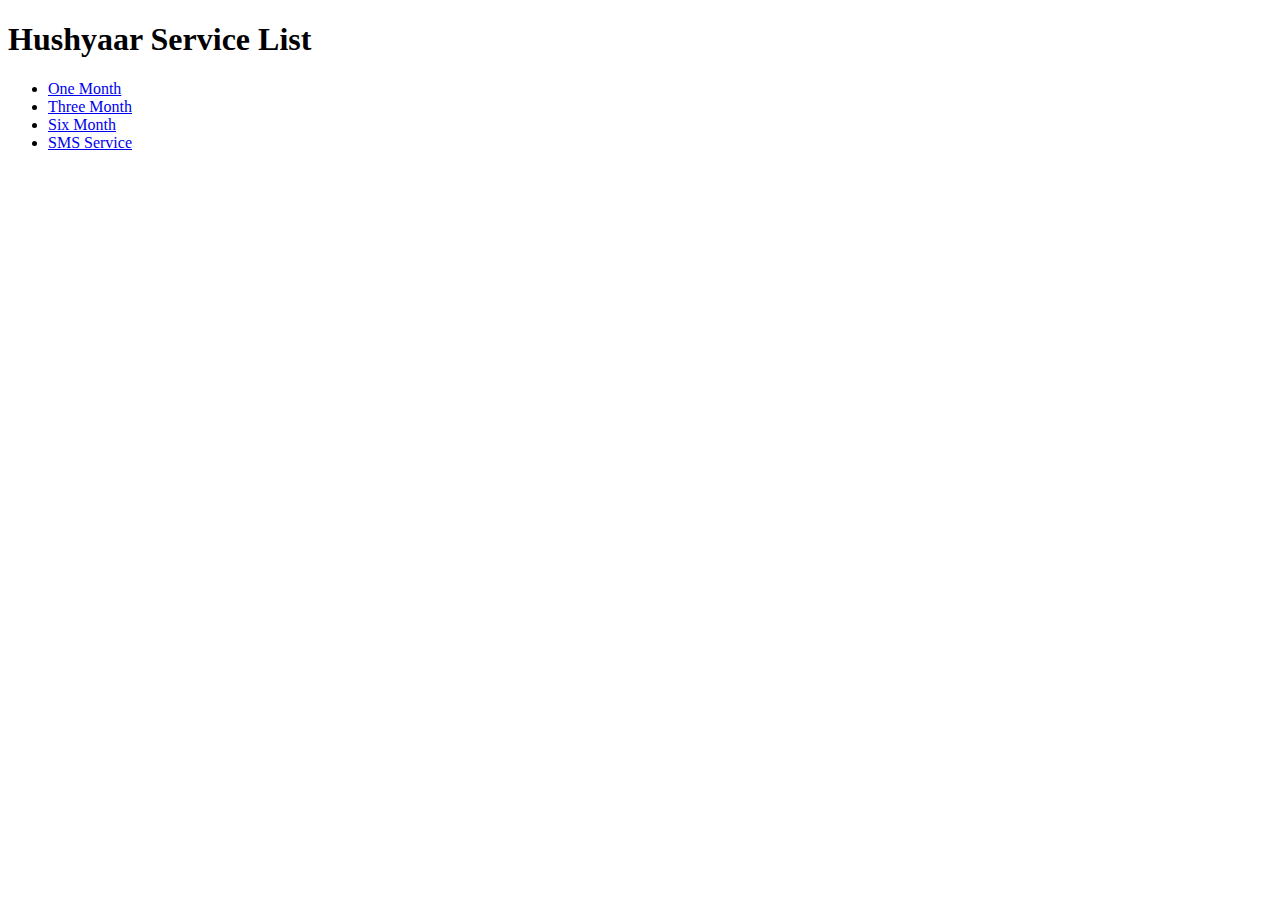
==== index.html @ 7b8ae9e4 "add site structure in repo" ====
<!DOCTYPE html>
<html lang="en">
<head>
    <meta charset="UTF-8">
    <meta http-equiv="X-UA-Compatible" content="IE=edge">
    <meta name="viewport" content="width=device-width, initial-scale=1.0">
    <title>Document</title>
</head>
<body>
    <h1>
        Hushyaar Service List
    </h1>
    <ul>
        <li>
            <a
                href="/OneMonth.html"
            >
                One Month
            </a>
        </li>
        <li>
            <a
                href="/ThreeMonth.html"
            >
                Three Month
            </a>
        </li>
        <li>
            <a
                href="/SixMonth.html"
            >
                Six Month
            </a>
        </li>
        <li>
            <a
                href="/SMS.html"
            >
                SMS Service
            </a>
        </li>
    </ul>
</body>
</html>
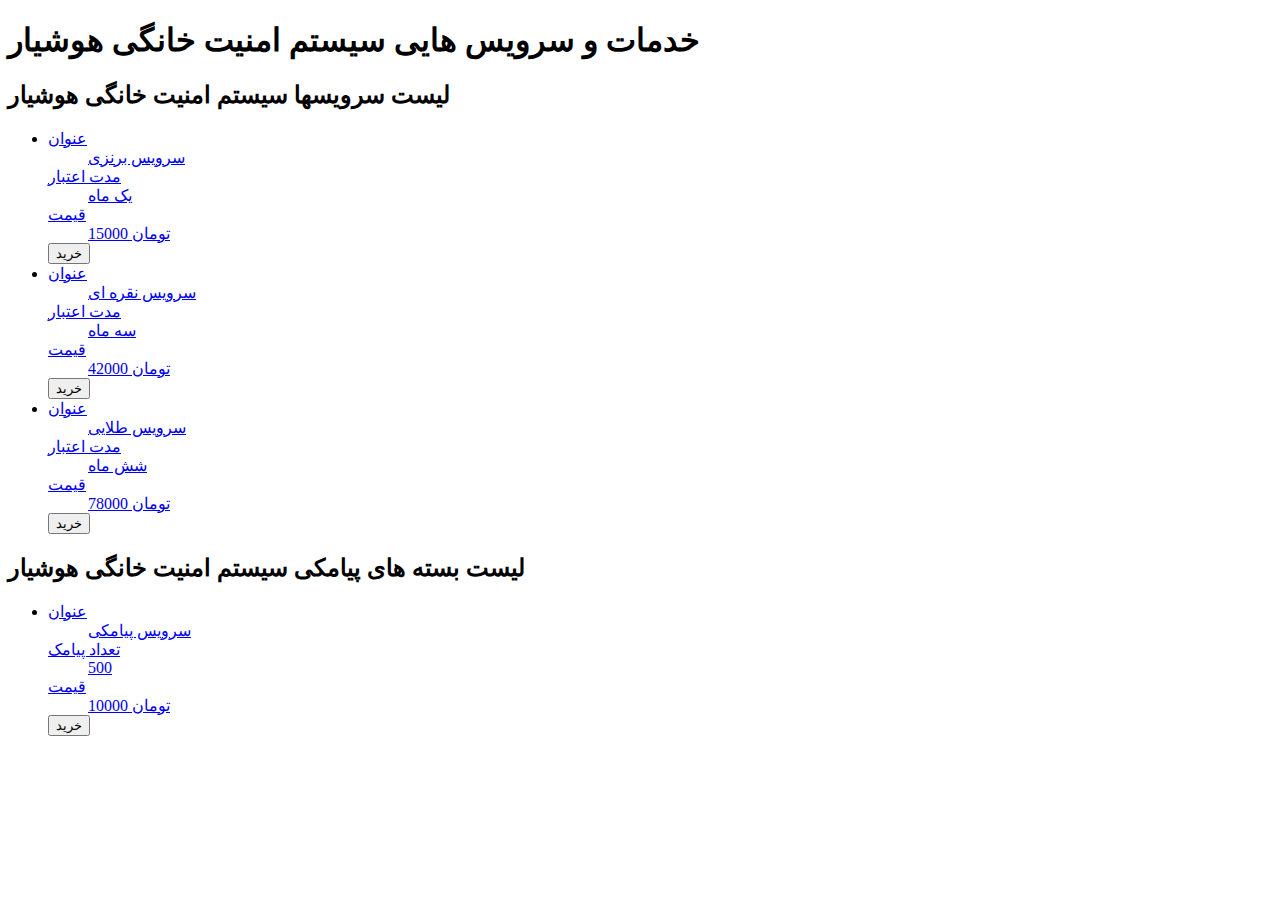
==== commit f07f726c: "add main structure" ====
--- a/index.html
+++ b/index.html
@@ -8,37 +8,162 @@
 </head>
 <body>
     <h1>
-        Hushyaar Service List
+        خدمات و سرویس هایی سیستم امنیت خانگی هوشیار
     </h1>
-    <ul>
-        <li>
-            <a
-                href="/OneMonth.html"
-            >
-                One Month
-            </a>
-        </li>
-        <li>
-            <a
-                href="/ThreeMonth.html"
-            >
-                Three Month
-            </a>
-        </li>
-        <li>
-            <a
-                href="/SixMonth.html"
-            >
-                Six Month
-            </a>
-        </li>
-        <li>
-            <a
-                href="/SMS.html"
-            >
-                SMS Service
-            </a>
-        </li>
-    </ul>
+    <section>
+        <h2>
+            لیست سرویسها سیستم امنیت خانگی هوشیار
+        </h2>
+        <ul>
+            <li>
+                <a
+                    href="/bronze.html"
+                >
+                    <dl>
+                        <dt>
+                            عنوان
+                        </dt>
+                        <dd>
+                            سرویس برنزی
+                        </dd>
+
+                        <dt>
+                            مدت اعتبار
+                        </dt>
+                        <dd>
+                            یک ماه
+                        </dd>
+
+                        <dt>
+                            قیمت
+                        </dt>
+                        <dd>
+                            15000 تومان
+                        </dd>
+                    </dl>
+
+                    <button
+                        type="button"
+                    >
+                        خرید
+                    </button>
+                </a>
+            </li>
+            <li>
+                <a
+                    href="/silver.html"
+                >
+                    <dl>
+                        <dt>
+                            عنوان
+                        </dt>
+                        <dd>
+                            سرویس نقره ای
+                        </dd>
+
+                        <dt>
+                            مدت اعتبار
+                        </dt>
+                        <dd>
+                            سه ماه
+                        </dd>
+
+                        <dt>
+                            قیمت
+                        </dt>
+                        <dd>
+                            42000 تومان
+                        </dd>
+                    </dl>
+
+                    <button
+                        type="button"
+                    >
+                        خرید
+                    </button>
+                    
+                </a>
+            </li>
+            <li>
+                <a
+                    href="/gold.html"
+                >
+                    <dl>
+                        <dt>
+                            عنوان
+                        </dt>
+                        <dd>
+                            سرویس طلایی
+                        </dd>
+
+                        <dt>
+                            مدت اعتبار
+                        </dt>
+                        <dd>
+                            شش ماه
+                        </dd>
+
+                        <dt>
+                            قیمت
+                        </dt>
+                        <dd>
+                            78000 تومان
+                        </dd>
+                    </dl>
+
+                    <button
+                        type="button"
+                    >
+                        خرید
+                    </button>
+                    
+                </a>
+            </li>
+        </ul>
+    </section>
+
+    <section>
+        <h2>
+            لیست بسته های پیامکی سیستم امنیت خانگی هوشیار
+        </h2>
+        <ul>
+            <li>
+                <a
+                    href="/SMS.html"
+                >
+                    <dl>
+                        <dt>
+                            عنوان
+                        </dt>
+                        <dd>
+                            سرویس پیامکی
+                        </dd>
+
+                        <dt>
+                           تعداد پیامک
+                        </dt>
+                        <dd>
+                            500
+                        </dd>
+
+                        <dt>
+                            قیمت
+                        </dt>
+                        <dd>
+                            10000 تومان
+                        </dd>
+                    </dl>
+
+                    <button
+                        type="button"
+                    >
+                        خرید
+                    </button>
+                    
+                </a>
+            </li>
+        </ul>
+    </section>
+    
 </body>
 </html>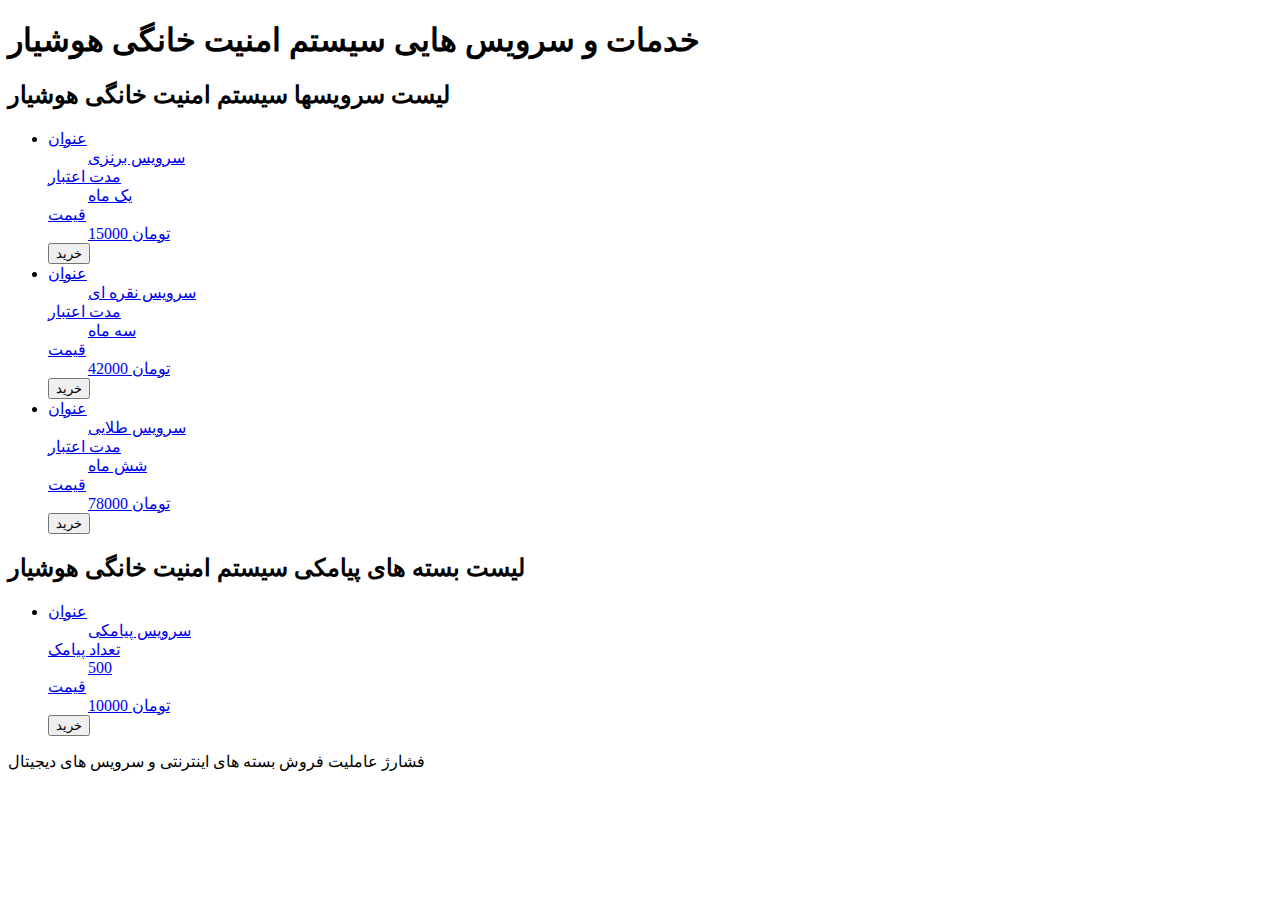
==== commit 20335e48: "add footer" ====
--- a/index.html
+++ b/index.html
@@ -164,6 +164,9 @@
             </li>
         </ul>
     </section>
+    <footer>
+        فشارژ عاملیت فروش بسته های اینترنتی و سرویس های دیجیتال
+    </footer>
     
 </body>
 </html>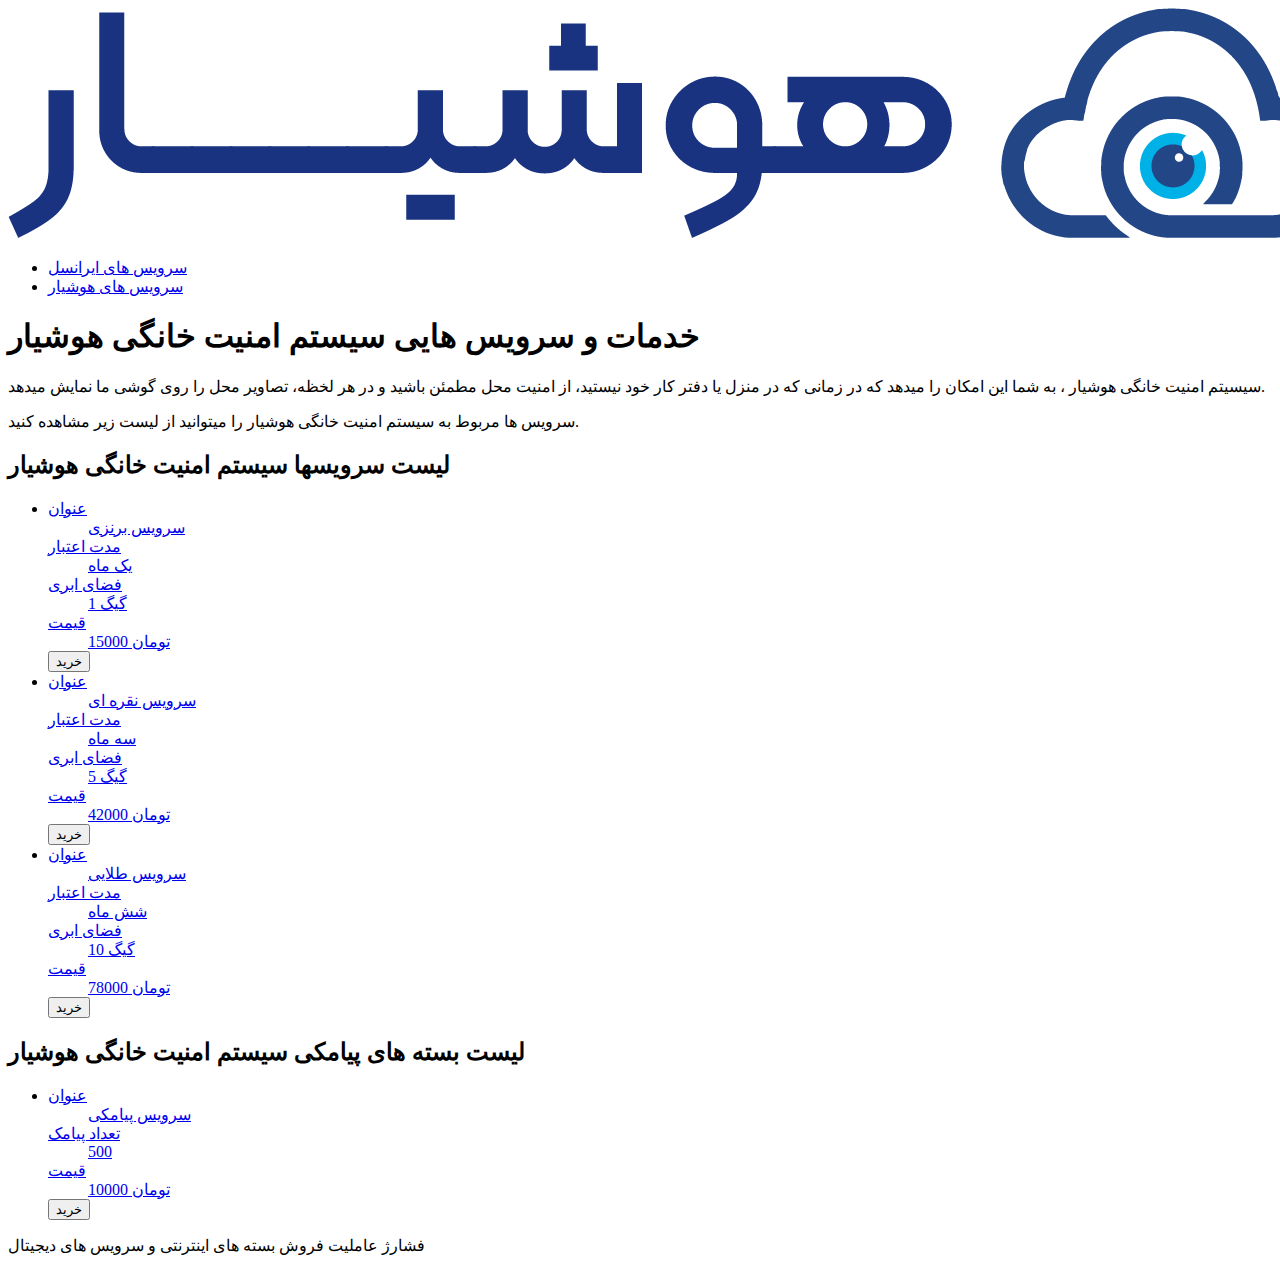
==== commit fd3f6d78: "add more content" ====
--- a/index.html
+++ b/index.html
@@ -3,167 +3,224 @@
 <head>
     <meta charset="UTF-8">
     <meta http-equiv="X-UA-Compatible" content="IE=edge">
-    <meta name="viewport" content="width=device-width, initial-scale=1.0">
+    <meta name="viewport" content="width=device-width, initial-scale=1, initial-scale=1.0, maximum-scale=1.0, user-scalable=0">
     <title>Document</title>
+    <link rel="stylesheet" href="/statics/css/index.css">
 </head>
 <body>
-    <h1>
-        خدمات و سرویس هایی سیستم امنیت خانگی هوشیار
-    </h1>
-    <section>
-        <h2>
-            لیست سرویسها سیستم امنیت خانگی هوشیار
-        </h2>
+    <nav>
+        <img
+            src="/statics/img/hushyaarLogo.png" 
+            alt="سیستم امنیت خانگی هوشیار"
+        >
         <ul>
             <li>
                 <a
-                    href="/bronze.html"
+                    href="https://irancellinternet.fecharge.ir/"
                 >
-                    <dl>
-                        <dt>
-                            عنوان
-                        </dt>
-                        <dd>
-                            سرویس برنزی
-                        </dd>
-
-                        <dt>
-                            مدت اعتبار
-                        </dt>
-                        <dd>
-                            یک ماه
-                        </dd>
-
-                        <dt>
-                            قیمت
-                        </dt>
-                        <dd>
-                            15000 تومان
-                        </dd>
-                    </dl>
-
-                    <button
-                        type="button"
-                    >
-                        خرید
-                    </button>
+                    سرویس های ایرانسل
                 </a>
+                
             </li>
             <li>
                 <a
-                    href="/silver.html"
+                    href="https://hushyaar.fecharge.ir/"
                 >
-                    <dl>
-                        <dt>
-                            عنوان
-                        </dt>
-                        <dd>
-                            سرویس نقره ای
-                        </dd>
-
-                        <dt>
-                            مدت اعتبار
-                        </dt>
-                        <dd>
-                            سه ماه
-                        </dd>
-
-                        <dt>
-                            قیمت
-                        </dt>
-                        <dd>
-                            42000 تومان
-                        </dd>
-                    </dl>
-
-                    <button
-                        type="button"
-                    >
-                        خرید
-                    </button>
-                    
-                </a>
-            </li>
-            <li>
-                <a
-                    href="/gold.html"
-                >
-                    <dl>
-                        <dt>
-                            عنوان
-                        </dt>
-                        <dd>
-                            سرویس طلایی
-                        </dd>
-
-                        <dt>
-                            مدت اعتبار
-                        </dt>
-                        <dd>
-                            شش ماه
-                        </dd>
-
-                        <dt>
-                            قیمت
-                        </dt>
-                        <dd>
-                            78000 تومان
-                        </dd>
-                    </dl>
-
-                    <button
-                        type="button"
-                    >
-                        خرید
-                    </button>
-                    
+                    سرویس های هوشیار
                 </a>
             </li>
         </ul>
-    </section>
-
-    <section>
-        <h2>
-            لیست بسته های پیامکی سیستم امنیت خانگی هوشیار
-        </h2>
-        <ul>
-            <li>
-                <a
-                    href="/SMS.html"
-                >
-                    <dl>
-                        <dt>
-                            عنوان
-                        </dt>
-                        <dd>
-                            سرویس پیامکی
-                        </dd>
-
-                        <dt>
-                           تعداد پیامک
-                        </dt>
-                        <dd>
-                            500
-                        </dd>
-
-                        <dt>
-                            قیمت
-                        </dt>
-                        <dd>
-                            10000 تومان
-                        </dd>
-                    </dl>
-
-                    <button
-                        type="button"
-                    >
-                        خرید
-                    </button>
-                    
-                </a>
-            </li>
-        </ul>
-    </section>
+    </nav>
+
+    <main>
+        <h1>
+            خدمات و سرویس هایی سیستم امنیت خانگی هوشیار
+        </h1>
+        <section>
+            <p>
+                سیسیتم امنیت خانگی هوشیار ، به شما این امکان را میدهد که در زمانی که در منزل یا دفتر کار خود نیستید، از امنیت محل مطمئن باشید و در هر لخظه، تصاویر محل را روی گوشی ما نمایش میدهد.
+            </p>
+
+            <p>
+                سرویس ها مربوط به سیستم امنیت خانگی هوشیار را میتوانید از لیست زیر مشاهده کنید.
+            </p>
+        </section>
+        <section>
+            <h2>
+                لیست سرویسها سیستم امنیت خانگی هوشیار
+            </h2>
+            <ul>
+                <li>
+                    <a
+                        href="/bronze.html"
+                    >
+                        <dl>
+                            <dt>
+                                عنوان
+                            </dt>
+                            <dd>
+                                سرویس برنزی
+                            </dd>
+
+                            <dt>
+                                مدت اعتبار
+                            </dt>
+                            <dd>
+                                یک ماه
+                            </dd>
+
+                            <dt>
+                                فضای ابری
+                            </dt>
+                            <dd>
+                                1 گیگ
+                            </dd>
+
+                            <dt>
+                                قیمت
+                            </dt>
+                            <dd>
+                                15000 تومان
+                            </dd>
+                        </dl>
+
+                        <button
+                            type="button"
+                        >
+                            خرید
+                        </button>
+                    </a>
+                </li>
+                <li>
+                    <a
+                        href="/silver.html"
+                    >
+                        <dl>
+                            <dt>
+                                عنوان
+                            </dt>
+                            <dd>
+                                سرویس نقره ای
+                            </dd>
+
+                            <dt>
+                                مدت اعتبار
+                            </dt>
+                            <dd>
+                                سه ماه
+                            </dd>
+
+                            <dt>
+                                فضای ابری
+                            </dt>
+                            <dd>
+                                5 گیگ
+                            </dd>
+
+                            <dt>
+                                قیمت
+                            </dt>
+                            <dd>
+                                42000 تومان
+                            </dd>
+                        </dl>
+
+                        <button
+                            type="button"
+                        >
+                            خرید
+                        </button>
+                        
+                    </a>
+                </li>
+                <li>
+                    <a
+                        href="/gold.html"
+                    >
+                        <dl>
+                            <dt>
+                                عنوان
+                            </dt>
+                            <dd>
+                                سرویس طلایی
+                            </dd>
+
+                            <dt>
+                                مدت اعتبار
+                            </dt>
+                            <dd>
+                                شش ماه
+                            </dd>
+
+                            <dt>
+                                فضای ابری
+                            </dt>
+                            <dd>
+                                10 گیگ
+                            </dd>
+
+                            <dt>
+                                قیمت
+                            </dt>
+                            <dd>
+                                78000 تومان
+                            </dd>
+                        </dl>
+
+                        <button
+                            type="button"
+                        >
+                            خرید
+                        </button>
+                        
+                    </a>
+                </li>
+            </ul>
+        </section>
+
+        <section>
+            <h2>
+                لیست بسته های پیامکی سیستم امنیت خانگی هوشیار
+            </h2>
+            <ul>
+                <li>
+                    <a
+                        href="/SMS.html"
+                    >
+                        <dl>
+                            <dt>
+                                عنوان
+                            </dt>
+                            <dd>
+                                سرویس پیامکی
+                            </dd>
+
+                            <dt>
+                            تعداد پیامک
+                            </dt>
+                            <dd>
+                                500
+                            </dd>
+
+                            <dt>
+                                قیمت
+                            </dt>
+                            <dd>
+                                10000 تومان
+                            </dd>
+                        </dl>
+
+                        <button
+                            type="button"
+                        >
+                            خرید
+                        </button>
+                        
+                    </a>
+                </li>
+            </ul>
+        </section>
+    </main>
     <footer>
         فشارژ عاملیت فروش بسته های اینترنتی و سرویس های دیجیتال
     </footer>
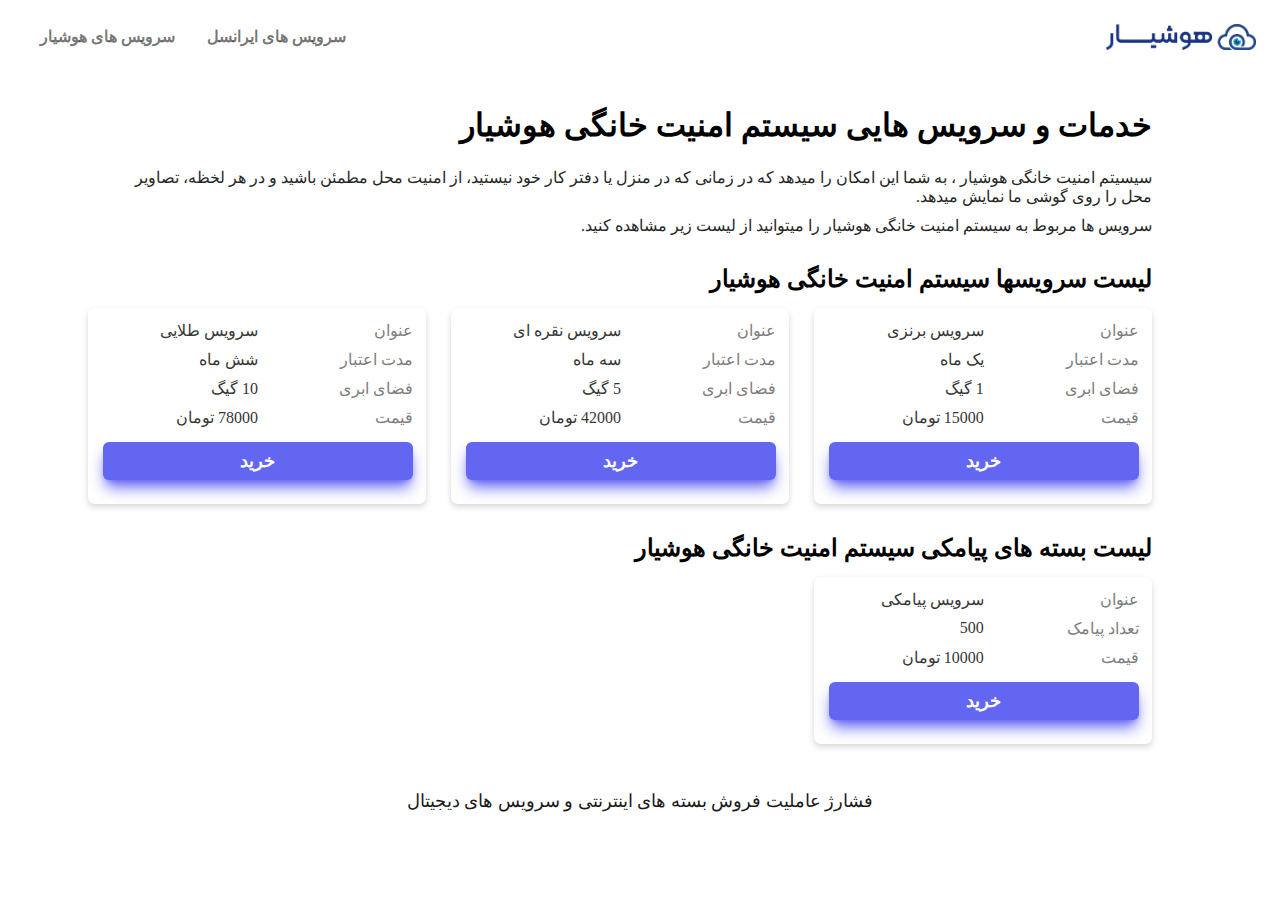
==== commit 07b91b80: "grid columns & normalize" ====
--- a/index.html
+++ b/index.html
@@ -1,12 +1,13 @@
 <!DOCTYPE html>
-<html lang="en">
+<html lang="en" dir="rtl">
 <head>
     <meta charset="UTF-8">
     <meta http-equiv="X-UA-Compatible" content="IE=edge">
     <meta name="viewport" content="width=device-width, initial-scale=1, initial-scale=1.0, maximum-scale=1.0, user-scalable=0">
-    <title>Document</title>
-    <link rel="stylesheet" href="/statics/css/index.css">
-</head>
+    <link rel="stylesheet" href="statics/css/main.css">
+    <title>
+        خرید آنلاین سرویس برنزی  سیستم امنیت خانگی هوشیار
+    </title></head>
 <body>
     <nav>
         <img
@@ -32,7 +33,7 @@
         </ul>
     </nav>
 
-    <main>
+    <main id="index" class="container">
         <h1>
             خدمات و سرویس هایی سیستم امنیت خانگی هوشیار
         </h1>
--- a/statics/css/main.css
+++ b/statics/css/main.css
@@ -0,0 +1,435 @@
+html,
+body,
+div,
+span,
+applet,
+object,
+iframe,
+h1,
+h2,
+h3,
+h4,
+h5,
+h6,
+p,
+blockquote,
+pre,
+a,
+abbr,
+acronym,
+address,
+big,
+cite,
+code,
+del,
+dfn,
+em,
+img,
+ins,
+kbd,
+q,
+s,
+samp,
+small,
+strike,
+strong,
+sub,
+sup,
+tt,
+var,
+b,
+u,
+i,
+center,
+dl,
+dt,
+dd,
+ol,
+ul,
+li,
+fieldset,
+form,
+label,
+legend,
+table,
+caption,
+tbody,
+tfoot,
+thead,
+tr,
+th,
+td,
+article,
+aside,
+canvas,
+details,
+embed,
+figure,
+figcaption,
+footer,
+header,
+hgroup,
+menu,
+nav,
+output,
+ruby,
+section,
+summary,
+time,
+mark,
+audio,
+video {
+  margin: 0;
+  padding: 0;
+  border: 0;
+  font-size: 100%;
+  font: inherit;
+  vertical-align: baseline;
+}
+
+*,
+*::before,
+*::after {
+  -webkit-box-sizing: border-box;
+          box-sizing: border-box;
+  margin: 0;
+  padding: 0;
+}
+
+a {
+  text-decoration: none;
+  color: inherit;
+  cursor: pointer;
+}
+
+button {
+  background-color: transparent;
+  color: inherit;
+  border-width: 0;
+  padding: 0;
+  cursor: pointer;
+}
+
+figure {
+  margin: 0;
+}
+
+input::-moz-focus-inner {
+  border: 0;
+  padding: 0;
+  margin: 0;
+}
+
+ul,
+ol,
+dd {
+  margin: 0;
+  padding: 0;
+  list-style: none;
+}
+
+cite {
+  font-style: normal;
+}
+
+fieldset {
+  border-width: 0;
+  padding: 0;
+  margin: 0;
+}
+
+nav {
+  display: -webkit-box;
+  display: -ms-flexbox;
+  display: flex;
+  -webkit-box-align: center;
+      -ms-flex-align: center;
+          align-items: center;
+  -webkit-box-pack: justify;
+      -ms-flex-pack: justify;
+          justify-content: space-between;
+  padding: 1.5rem;
+}
+
+nav img {
+  width: 150px;
+}
+
+nav ul {
+  display: -webkit-box;
+  display: -ms-flexbox;
+  display: flex;
+  -webkit-box-align: center;
+      -ms-flex-align: center;
+          align-items: center;
+}
+
+nav ul li a {
+  padding-right: 1rem;
+  padding-left: 1rem;
+  font-size: 16px;
+  color: rgba(0, 0, 0, 0.55);
+  font-weight: bold;
+}
+
+.container {
+  width: 80%;
+  margin: auto;
+}
+
+#bronze {
+  display: -ms-grid;
+  display: grid;
+  -ms-grid-columns: 25% 47% 25%;
+      grid-template-columns: 25% 47% 25%;
+  padding: 20px;
+  -webkit-column-gap: 24px;
+          column-gap: 24px;
+}
+
+#bronze h1 {
+  font-size: 32px;
+  font-weight: bold;
+  font-stretch: normal;
+  font-style: normal;
+  line-height: normal;
+  letter-spacing: normal;
+  text-align: right;
+  grid-column: span 3;
+  margin-top: 32px;
+  margin-bottom: 24px;
+}
+
+#bronze .side-image {
+  width: 50%;
+  margin: auto;
+}
+
+#bronze section {
+  padding: 13px 13px 24px 14.5px;
+  border-radius: 7px;
+  -webkit-box-shadow: 0 3px 6px 0 rgba(0, 0, 0, 0.16);
+          box-shadow: 0 3px 6px 0 rgba(0, 0, 0, 0.16);
+  background-color: #fff;
+}
+
+#bronze section dl {
+  display: -ms-grid;
+  display: grid;
+  -ms-grid-columns: 50% 50%;
+      grid-template-columns: 50% 50%;
+  font-size: 16px;
+  row-gap: 10px;
+}
+
+#bronze section dl dt {
+  font-weight: normal;
+  font-stretch: normal;
+  font-style: normal;
+  letter-spacing: normal;
+  color: #7e7e7e;
+}
+
+#bronze section dl dd {
+  font-weight: normal;
+  font-stretch: normal;
+  font-style: normal;
+  letter-spacing: normal;
+  color: #373737;
+}
+
+#bronze section form {
+  margin-top: 24px;
+  border-top: 1px solid #d8e0f0;
+  padding-top: 24px;
+}
+
+#bronze section form legend {
+  font-size: 16px;
+  font-weight: bold;
+  margin-bottom: 16px;
+}
+
+#bronze section form label {
+  display: block;
+  margin-bottom: 10px;
+}
+
+#bronze section form input {
+  display: block;
+  width: 100%;
+  border-radius: 14px;
+  -webkit-box-shadow: 0 1px 2px 0 rgba(184, 200, 224, 0.22);
+          box-shadow: 0 1px 2px 0 rgba(184, 200, 224, 0.22);
+  border: solid 1px #d8e0f0;
+  background-color: #fff;
+  padding: 11px;
+  font-size: 16px;
+}
+
+#bronze section form span {
+  color: #7d8592;
+  font-size: 14px;
+  margin-top: 15px;
+  display: block;
+}
+
+#bronze section form button {
+  -webkit-box-shadow: 0 10px 15px -3px #6366f1, 0 4px 6px -4px #6366f1;
+          box-shadow: 0 10px 15px -3px #6366f1, 0 4px 6px -4px #6366f1;
+  background-color: #6366f1;
+  color: #fff;
+  padding: 0.5rem 1.25rem;
+  font-size: 18px;
+  font-weight: bold;
+  border-radius: 0.375rem;
+  margin-top: 15px;
+  -webkit-transition: 0.5s all;
+  transition: 0.5s all;
+}
+
+#bronze section form button:hover {
+  -webkit-transition: 0.5s all;
+  transition: 0.5s all;
+  background-color: #5053f7;
+}
+
+#bronze aside p {
+  font-size: 16px;
+}
+
+#bronze aside p:nth-child(2) {
+  margin: 30px 0;
+}
+
+#bronze aside a {
+  -webkit-box-shadow: 0 10px 15px -3px #6366f1, 0 4px 6px -4px #6366f1;
+          box-shadow: 0 10px 15px -3px #6366f1, 0 4px 6px -4px #6366f1;
+  background-color: #6366f1;
+  color: #fff;
+  padding: 0.5rem 1.25rem;
+  font-size: 18px;
+  font-weight: bold;
+  border-radius: 0.375rem;
+  margin-top: 15px;
+  -webkit-transition: 0.5s all;
+  transition: 0.5s all;
+  display: block;
+  text-align: center;
+}
+
+#bronze aside a:hover {
+  -webkit-transition: 0.5s all;
+  transition: 0.5s all;
+  background-color: #5053f7;
+}
+
+footer {
+  display: block;
+  text-align: center;
+  padding: 16px;
+  font-size: 18px;
+  color: #1b1a1a;
+}
+
+#index h1 {
+  font-size: 32px;
+  font-weight: bold;
+  font-stretch: normal;
+  font-style: normal;
+  line-height: normal;
+  letter-spacing: normal;
+  text-align: right;
+  margin-top: 32px;
+  margin-bottom: 24px;
+}
+
+#index section h2 {
+  font-size: 24px;
+  font-weight: bold;
+  font-stretch: normal;
+  font-style: normal;
+  line-height: normal;
+  letter-spacing: normal;
+  text-align: right;
+  margin: 15px 0;
+}
+
+#index section p {
+  font-size: 16px;
+  color: #272727;
+}
+
+#index section:nth-child(2) p {
+  margin: 10px 0;
+}
+
+#index section:nth-child(3), #index section:nth-child(4) {
+  margin: 30px 0;
+}
+
+#index section:nth-child(3) ul, #index section:nth-child(4) ul {
+  display: -ms-grid;
+  display: grid;
+  -ms-grid-columns: (33%)[3];
+      grid-template-columns: repeat(3, 33%);
+  gap: 25px;
+}
+
+#index section:nth-child(3) ul li, #index section:nth-child(4) ul li {
+  width: 100%;
+  padding: 13px 13px 24px 14.5px;
+  border-radius: 7px;
+  -webkit-box-shadow: 0 3px 6px 0 rgba(0, 0, 0, 0.16);
+          box-shadow: 0 3px 6px 0 rgba(0, 0, 0, 0.16);
+  background-color: #fff;
+}
+
+#index section:nth-child(3) ul li button, #index section:nth-child(4) ul li button {
+  -webkit-box-shadow: 0 10px 15px -3px #6366f1, 0 4px 6px -4px #6366f1;
+          box-shadow: 0 10px 15px -3px #6366f1, 0 4px 6px -4px #6366f1;
+  background-color: #6366f1;
+  color: #fff;
+  padding: 0.5rem 1.25rem;
+  font-size: 18px;
+  font-weight: bold;
+  border-radius: 0.375rem;
+  margin-top: 15px;
+  -webkit-transition: 0.5s all;
+  transition: 0.5s all;
+  display: block;
+  text-align: center;
+  width: 100%;
+}
+
+#index section:nth-child(3) ul li button:hover, #index section:nth-child(4) ul li button:hover {
+  -webkit-transition: 0.5s all;
+  transition: 0.5s all;
+  background-color: #5053f7;
+}
+
+#index section:nth-child(3) dl, #index section:nth-child(4) dl {
+  display: -ms-grid;
+  display: grid;
+  -ms-grid-columns: 50% 50%;
+      grid-template-columns: 50% 50%;
+  font-size: 16px;
+  row-gap: 10px;
+}
+
+#index section:nth-child(3) dl dt, #index section:nth-child(4) dl dt {
+  font-weight: normal;
+  font-stretch: normal;
+  font-style: normal;
+  letter-spacing: normal;
+  color: #7e7e7e;
+}
+
+#index section:nth-child(3) dl dd, #index section:nth-child(4) dl dd {
+  font-weight: normal;
+  font-stretch: normal;
+  font-style: normal;
+  letter-spacing: normal;
+  color: #373737;
+}
+/*# sourceMappingURL=main.css.map */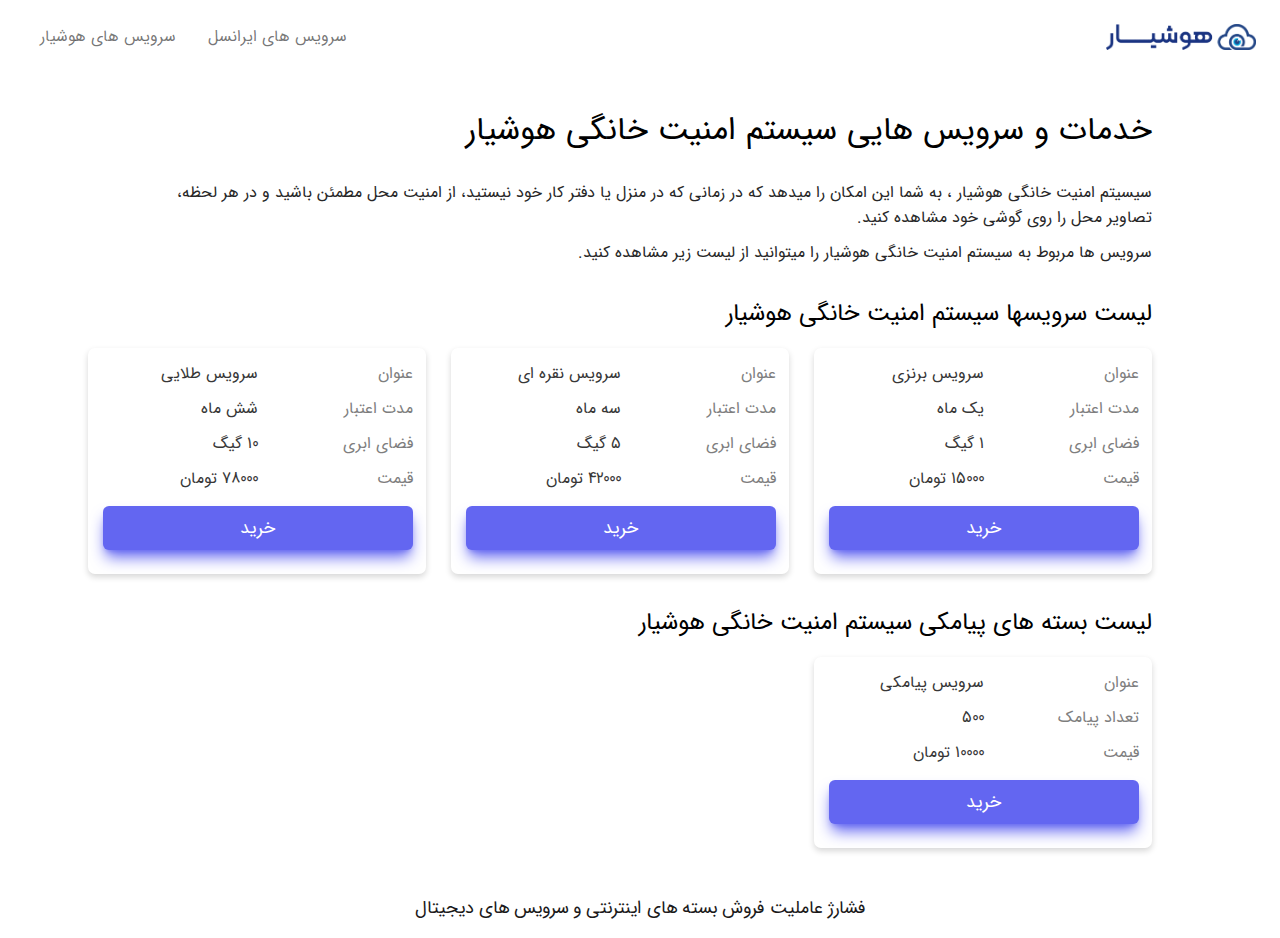
==== commit 468e2649: "add style to all other services" ====
--- a/index.html
+++ b/index.html
@@ -39,7 +39,7 @@
         </h1>
         <section>
             <p>
-                سیسیتم امنیت خانگی هوشیار ، به شما این امکان را میدهد که در زمانی که در منزل یا دفتر کار خود نیستید، از امنیت محل مطمئن باشید و در هر لخظه، تصاویر محل را روی گوشی ما نمایش میدهد.
+                سیسیتم امنیت خانگی هوشیار ، به شما این امکان را میدهد که در زمانی که در منزل یا دفتر کار خود نیستید، از امنیت محل مطمئن باشید و در هر لحظه، تصاویر محل را روی گوشی خود مشاهده کنید.
             </p>
 
             <p>
--- a/statics/css/main.css
+++ b/statics/css/main.css
@@ -138,6 +138,44 @@
   margin: 0;
 }
 
+@font-face {
+  font-family: IRANSansWeb;
+  src: url("../fonts/IRANSansWeb.woff2");
+}
+
+body {
+  font-family: IRANSansWeb;
+  margin: 0;
+}
+
+@font-face {
+  font-family: IRANSansWeb;
+  font-style: normal;
+  font-weight: bold;
+  src: url("../fonts/IRANSansWeb.woff2");
+}
+
+@font-face {
+  font-family: IRANSansWeb;
+  font-style: normal;
+  font-weight: 500;
+  src: url("../fonts/IRANSansWeb.woff2");
+}
+
+@font-face {
+  font-family: IRANSansWeb;
+  font-style: normal;
+  font-weight: 300;
+  src: url("../fonts/IRANSansWeb.woff2");
+}
+
+@font-face {
+  font-family: IRANSansWeb;
+  font-style: normal;
+  font-weight: 200;
+  src: url("../fonts/IRANSansWeb.woff2");
+}
+
 nav {
   display: -webkit-box;
   display: -ms-flexbox;
@@ -177,6 +215,10 @@
   margin: auto;
 }
 
+button {
+  font-family: IRANSansWeb;
+}
+
 #bronze {
   display: -ms-grid;
   display: grid;
